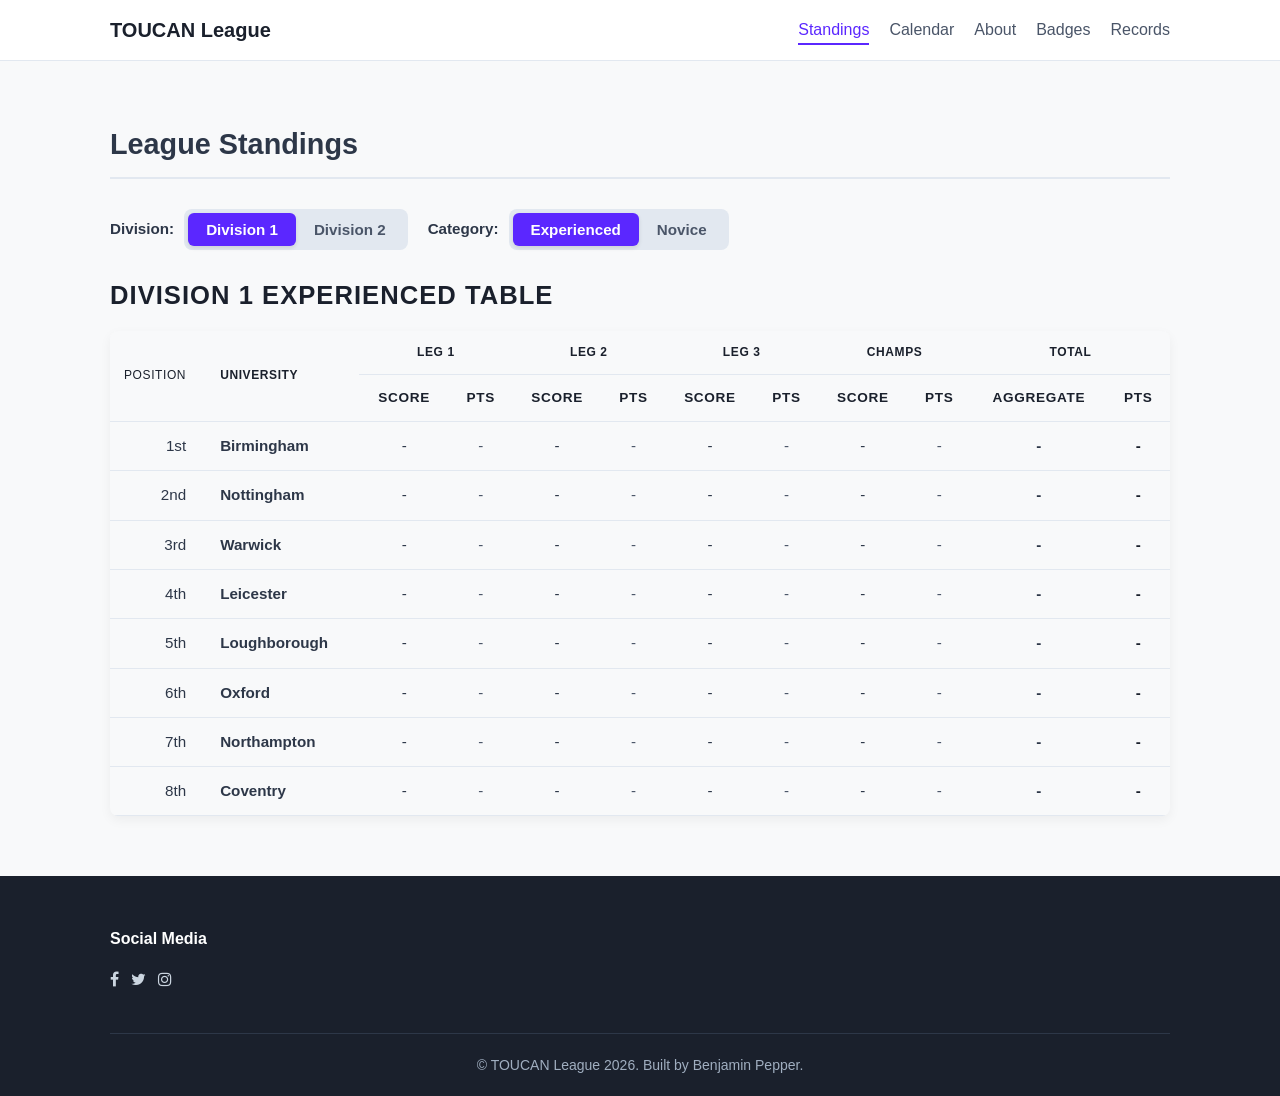
==== standings.html @ f6e98335 "Add files via upload" ====
<!DOCTYPE html>
<html lang="en">
<head>
  <meta charset="UTF-8">
  <meta name="viewport" content="width=device-width, initial-scale=1.0">
  <title>TOUCAN League - Standings</title>
  <link rel="stylesheet" href="styles.css">
  <link rel="stylesheet" href="https://cdnjs.cloudflare.com/ajax/libs/font-awesome/4.7.0/css/font-awesome.min.css">
</head>
<body>
  <header>
    <div class="container">
      <nav aria-label="main navigation">
        <a href="index.html" class="nav-brand">TOUCAN League</a>
        <button class="nav-toggle" aria-label="Toggle navigation">&#9776;</button>
        <ul class="nav-links">
          <li><a href="standings.html" class="active">Standings</a></li>
          <li><a href="calendar.html">Calendar</a></li>
          <li><a href="about.html">About</a></li>
          <li><a href="badges.html">Badges</a></li>
          <li><a href="records.html">Records</a></li>
        </ul>
      </nav>
    </div>
  </header>

  <main class="container">
    <div class="page-header">
      <h1 class="section-title">League Standings</h1>
    </div>

    <section class="standings-full-section">
      <div class="badge-controls">
        <div class="toggle-group">
          <span class="toggle-label">Division:</span>
          <div class="btn-group" id="division-toggles">
            <button class="toggle-btn active" onclick="setStandingsDivision('div1')">Division 1</button>
            <button class="toggle-btn" onclick="setStandingsDivision('div2')">Division 2</button>
          </div>
        </div>

        <div class="toggle-group">
          <span class="toggle-label">Category:</span>
          <div class="btn-group" id="experience-toggles">
            <button class="toggle-btn active" onclick="setStandingsCategory('experienced')">Experienced</button>
            <button class="toggle-btn" onclick="setStandingsCategory('novice')">Novice</button>
          </div>
        </div>
      </div>

      <h2 id="standings-table-title" class="table-heading-title">DIVISION 1 EXPERIENCED TABLE</h2>

      <div class="standings-table-container">
        <table class="standings-detailed-table">
          <thead>
            <tr class="header-group-row">
              <th rowspan="2" class="col-pos">Position</th>
              <th rowspan="2" class="col-uni">University</th>
              <th colspan="2" class="group-header">Leg 1</th>
              <th colspan="2" class="group-header">Leg 2</th>
              <th colspan="2" class="group-header">Leg 3</th>
              <th colspan="2" class="group-header">Champs</th>
              <th colspan="2" class="group-header">Total</th>
            </tr>
            <tr class="header-sub-row">
              <th>Score</th>
              <th>Pts</th>
              <th>Score</th>
              <th>Pts</th>
              <th>Score</th>
              <th>Pts</th>
              <th>Score</th>
              <th>Pts</th>
              <th>Aggregate</th>
              <th>Pts</th>
            </tr>
          </thead>
          <tbody id="standings-table-body">
          </tbody>
        </table>
      </div>
    </section>
  </main>

  <footer>
    <div class="container">
      <div class="footer-columns">
        <div class="footer-col">
          <h4>Social Media</h4>
          <ul class="social-links">
            <li><a href="https://www.facebook.com/groups/buttsleague/" class="fa fa-facebook" target="_blank" aria-label="Facebook"></a></li>
            <li><a href="https://twitter.com/BUTTSLeague" class="fa fa-twitter" target="_blank" aria-label="Twitter"></a></li>
            <li><a href="https://www.instagram.com/toucanarcheryleague/" class="fa fa-instagram" target="_blank" aria-label="Instagram"></a></li>
          </ul>
        </div>
      </div>
      <div class="footer-bottom">
        <p>&copy; TOUCAN League 2026. Built by Benjamin Pepper.</p>
      </div>
    </div>
  </footer>

  <script src="script.js"></script>
</body>
</html>
---- styles.css ----
/* Reset & Base Styles */
* {
  box-sizing: border-box;
  margin: 0;
  padding: 0;
}

body {
  font-family: -apple-system, BlinkMacSystemFont, "Segoe UI", Roboto, Helvetica, Arial, sans-serif;
  color: #333;
  background-color: #f8f9fa;
  line-height: 1.6;
}

a {
  color: #5B27FF;
  text-decoration: none;
}

a:hover {
  text-decoration: underline;
}

.container {
  max-width: 1100px;
  margin: 0 auto;
  padding: 0 20px;
}

/* Header & Navigation */
header {
  background-color: #ffffff;
  border-bottom: 1px solid #e2e8f0;
  position: static;
  top: 0;
  z-index: 100;
}

nav {
  display: flex;
  justify-content: space-between;
  align-items: center;
  height: 60px;
}

.nav-brand {
  font-weight: bold;
  font-size: 1.25rem;
  color: #1a202c;
}

.nav-links {
  display: flex;
  gap: 20px;
  list-style: none;
}

.nav-links a {
  color: #4a5568;
  font-weight: 500;
  padding: 5px 0;
}

.nav-links a:hover{
  color: #5B27FF;
  text-decoration: none;
  border-bottom: none;
}
.nav-links a.active {
  color: #5B27FF;
  border-bottom: 2px solid #5B27FF;
}

.nav-toggle {
  display: none;
  background: none;
  border: none;
  font-size: 1.5rem;
  cursor: pointer;
  color: #1a202c;
}

/* Hero Section */
.hero {
  background: linear-gradient(135deg, #5B27FF 0%, #3182ce 100%);
  color: #ffffff;
  padding: 60px 0;
  text-align: center;
}

.hero h1 {
  font-size: 2.75rem;
  margin-bottom: 10px;
  font-weight: 800;
}

.hero hr {
  width: 60px;
  height: 4px;
  background-color: #ffffff;
  border: none;
  margin: 15px auto;
  border-radius: 2px;
}

.hero p {
  max-width: 700px;
  margin: 0 auto;
  font-size: 1.15rem;
  opacity: 0.95;
}

/* Page Headers */
.page-header {
  padding: 30px 0 10px;
}

.section-title {
  font-size: 1.8rem;
  margin: 30px 0 20px;
  color: #2d3748;
  border-bottom: 2px solid #e2e8f0;
  padding-bottom: 10px;
}

/* Content Cards & Containers */
.content-card {
  background: #ffffff;
  border-radius: 8px;
  box-shadow: 0 4px 6px -1px rgba(0,0,0,0.1);
  padding: 25px;
  margin-bottom: 25px;
}

/* Standings Grid & Tables */
.division-title {
  font-size: 1.4rem;
  color: #2b6cb0;
  margin: 25px 0 15px;
}

.tables-grid {
  display: grid;
  grid-template-columns: repeat(auto-fit, minmax(450px, 1fr));
  gap: 25px;
  margin-bottom: 30px;
}

.table-card {
  background: #ffffff;
  border-radius: 8px;
  box-shadow: 0 4px 6px -1px rgba(0,0,0,0.1), 0 2px 4px -1px rgba(0,0,0,0.06);
  padding: 20px;
}

.table-card h3 {
  margin-bottom: 15px;
  color: #4a5568;
  border-left: 4px solid #5B27FF;
  padding-left: 10px;
}

table {
  width: 100%;
  border-collapse: collapse;
  text-align: left;
  font-size: 0.95rem;
}

th, td {
  padding: 10px 12px;
  border-bottom: 1px solid #edf2f7;
}

th {
  background-color: #f7fafc;
  color: #718096;
  font-weight: 600;
  text-transform: uppercase;
  font-size: 0.75rem;
  letter-spacing: 0.05em;
}

tr:hover td {
  background-color: #f8fafc;
}

/* News Section */
.news-grid {
  display: grid;
  grid-template-columns: 1fr;
  gap: 25px;
  margin-bottom: 30px;
}

article.news-card {
  background: #ffffff;
  border-radius: 8px;
  box-shadow: 0 4px 6px -1px rgba(0,0,0,0.1);
  overflow: hidden;
  padding: 25px;
}

.news-card img {
  width: 100%;
  height: 250px;
  object-fit: cover;
  border-radius: 6px;
  margin-bottom: 15px;
}

.news-card h3 {
  font-size: 1.4rem;
  margin-bottom: 8px;
}

.news-card .meta {
  font-size: 0.85rem;
  color: #718096;
  margin-bottom: 12px;
}

/* Resource Lists & Links */
.link-list {
  list-style-type: square;
  padding-left: 20px;
  margin-top: 10px;
}

.link-list li {
  margin-bottom: 10px;
}

/* Footer */
footer {
  background-color: #1a202c;
  color: #a0aec0;
  padding: 50px 0 20px;
  margin-top: 60px;
}

.footer-columns {
  display: grid; /* Fixed invalid 'flexbox' value */
  grid-template-columns: repeat(auto-fit, minmax(200px, 1fr));
  gap: 30px;
  margin-bottom: 40px;
}

.footer-col h4 {
  color: #ffffff;
  margin-bottom: 15px;
  font-size: 1rem;
}

.footer-col ul {
  list-style: none;
}

.footer-col li {
  margin-bottom: 8px;
}

.footer-col a {
  color: #cbd5e0;
}

.footer-col a:hover {
  color: #ffffff;
}

/* Specific rule to make ONLY social media links display side-by-side */
.footer-col ul.social-links {
  display: flex !important;
  flex-direction: row !important;
  align-items: center;
  gap: 12px;
  padding: 0;
  margin: 0;
}

.footer-col ul.social-links li {
  margin-bottom: 0; /* Clears vertical margin for social icons */
}

.footer-bottom {
  border-top: 1px solid #2d3748;
  padding-top: 20px;
  text-align: center;
  font-size: 0.875rem;
}

/* Mobile Responsive */
@media (max-width: 768px) {
  .nav-toggle {
    display: block;
  }
  .nav-links {
    display: none;
    flex-direction: column;
    position: absolute;
    top: 60px;
    left: 0;
    right: 0;
    background-color: #ffffff;
    border-bottom: 1px solid #e2e8f0;
    padding: 15px 20px;
    gap: 15px;
  }
  .nav-links.open {
    display: flex;
  }
  .tables-grid {
    grid-template-columns: 1fr;
  }
}
/* Standings Header & Division Toggle */
.standings-header {
  display: flex;
  justify-content: space-between;
  align-items: center;
  flex-wrap: wrap;
  gap: 15px;
  margin-top: 20px;
}

.division-toggle {
  display: inline-flex;
  background-color: #e2e8f0;
  padding: 4px;
  border-radius: 8px;
}

.toggle-btn {
  background: none;
  border: none;
  padding: 8px 18px;
  font-size: 0.95rem;
  font-weight: 600;
  color: #4a5568;
  border-radius: 6px;
  cursor: pointer;
  transition: all 0.2s ease-in-out;
}

.toggle-btn:hover {
  color: #1a202c;
}

.toggle-btn.active {
  background-color: #5B27FF;
  color: #ffffff;
  box-shadow: 0 2px 4px rgba(0, 0, 0, 0.1);
}

.view-all-link {
  margin-top: 15px;
  font-weight: 500;
}

/* Table cells styling */
.cell-rank {
  font-weight: 700;
  color: #2b6cb0;
}

.cell-uni {
  font-weight: 500;
}


/* timeline */
/* Container must be relative */
.timeline {
  position: relative;
  max-width: 900px;
  margin: 40px auto;
  padding: 20px 0;
}

/* Central vertical line centered exact at 50% */
.timeline::after {
  content: '';
  position: absolute;
  width: 4px;
  background-color: #1a202c;
  top: 0;
  bottom: 0;
  left: 50%;
  margin-left: -2px; /* Half of 4px line width */
  z-index: 1;
}

/* Timeline items layout */
.timeline-item {
  position: relative;
  width: 50%;
  padding: 10px 40px;
  box-sizing: border-box;
}

.timeline-item.left {
  left: 0;
}

.timeline-item.right {
  left: 50%;
}

/* Timeline dot - exactly 24px wide including border */
.timeline-dot {
  position: absolute;
  top: 28px;
  width: 16px;
  height: 16px;
  background-color: #ffffff;
  border: 4px solid #1a202c;
  border-radius: 50%;
  z-index: 2;
  box-sizing: content-box;
}

/* Left side items: position dot at the exact right edge of the item box */
.timeline-item.left .timeline-dot {
  right: -12px; /* Half of the total 24px dot diameter */
  left: auto;
}

/* Right side items: position dot at the exact left edge of the item box */
.timeline-item.right .timeline-dot {
  left: -12px; /* Half of the total 24px dot diameter */
  right: auto;
}

/* Mobile layout adjustments */
@media (max-width: 768px) {
  .timeline::after {
    left: 20px;
    margin-left: -2px;
  }

  .timeline-item {
    width: 100%;
    padding-left: 50px;
    padding-right: 15px;
  }

  .timeline-item.left,
  .timeline-item.right {
    left: 0;
  }

  .timeline-item.left .timeline-dot,
  .timeline-item.right .timeline-dot {
    left: 8px; /* (20px line center) - (12px dot radius) */
    right: auto;
  }
}


/* Calendar Intro Paragraph */
.calendar-intro {
  max-width: 800px;
  font-size: 1.05rem;
  color: #4a5568;
  line-height: 1.7;
  margin-top: 10px;
  margin-bottom: 30px;
}


/* Profile Grid Container */
.profile-grid {
  display: flex;
  flex-direction: column;
  gap: 20px;
  margin: 30px 0;
}

/* White Profile Card with Shadow and Rounded Corners */
.profile-card {
  display: flex;
  align-items: center;
  background-color: #ffffff;
  border-radius: 12px;
  box-shadow: 0 4px 12px rgba(0, 0, 0, 0.08);
  padding: 24px 30px;
  overflow: hidden;
}

/* Image Wrapper */
.profile-image-container {
  flex-shrink: 0;
  width: 140px;
  height: 140px;
  margin-right: 30px;
  border-radius: 8px;
  overflow: hidden;
  background-color: #edf2f7; /* Placeholder background color if image is loading */
}

.profile-image {
  width: 100%;
  height: 100%;
  object-fit: cover;
}

/* Text Content - Centered vertically and horizontally relative to card space */
.profile-content {
  flex-grow: 1;
  text-align: center;
}

.profile-title {
  font-size: 1.25rem;
  font-weight: 700;
  color: #1a202c;
  margin-bottom: 6px;
}

.profile-description {
  font-size: 1rem;
  color: #4a5568;
  margin: 0;
}

/* Responsive adjustment for mobile devices */
@media (max-width: 600px) {
  .profile-card {
    flex-direction: column;
    text-align: center;
    padding: 20px;
  }

  .profile-image-container {
    margin-right: 0;
    margin-bottom: 16px;
    width: 120px;
    height: 120px;
  }
}


/* Badge Section Controls */
.badge-controls {
  display: flex;
  flex-wrap: wrap;
  gap: 20px;
  margin-bottom: 25px;
  align-items: center;
}

.toggle-group {
  display: flex;
  align-items: center;
  gap: 10px;
}

.toggle-label {
  font-weight: 600;
  color: #2d3748;
  font-size: 0.95rem;
}

.btn-group {
  display: inline-flex;
  background-color: #e2e8f0;
  padding: 4px;
  border-radius: 8px;
}

/* Badge Table Layout */
.badge-table-container {
  overflow-x: auto;
  background-color: #f8f9fa;
  border-radius: 8px;
  box-shadow: 0 4px 12px rgba(0, 0, 0, 0.05);
}

.badge-table {
  width: 100%;
  border-collapse: collapse;
  text-align: center;
  font-size: 1rem;
}

.badge-table th, 
.badge-table td {
  padding: 16px 20px;
  border-bottom: 1px solid #edf2f7;
}

.col-bowstyle, 
.cell-bowstyle {
  text-align: left;
  font-weight: 600;
  color: #2d3748;
  width: 25%;
}

/* Header & Column Target Colors */
.badge-col {
  font-weight: 700;
  width: 15%;
}

/* White Target Column */
.col-white {
  background-color: #f8f9fa;
  color: #2d3748;
}
.cell-white {
  background-color: #f8f9fa;
  color: #2d3748;
}

/* Black Target Column */
.col-black {
  background-color: #2e2e38;
  color: #ffffff;
}
.cell-black {
  background-color: #2e2e38;
  color: #ffffff;
}

/* Blue Target Column */
.col-blue {
  background-color: #3b82f6;
  color: #ffffff;
}
.cell-blue {
  background-color: #3b82f6;
  color: #ffffff;
}

/* Red Target Column */
.col-red {
  background-color: #ef4444;
  color: #ffffff;
}
.cell-red {
  background-color: #ef4444;
  color: #ffffff;
}

/* Gold Target Column */
.col-gold {
  background-color: #facc15;
  color: #1e293b;
}
.cell-gold {
  background-color: #facc15;
  color: #1e293b;
  font-weight: 600;
}

/* Plain Uncolored Table Styling for Records */
.badge-table.plain-table th {
  background-color: #f7fafc;
  color: #4a5568;
  font-weight: 700;
  text-transform: uppercase;
  font-size: 0.8rem;
  letter-spacing: 0.05em;
  border-bottom: 2px solid #e2e8f0;
}

.badge-table.plain-table td {
  background-color: #ffffff;
  color: #2d3748;
  border-bottom: 1px solid #edf2f7;
  font-weight: normal;
}

.badge-table.plain-table tr:hover td {
  background-color: #f8fafc;
}

.badge-table.plain-table .cell-category {
  font-weight: 600;
  color: #2b6cb0;
  text-align: left;
}


/* Standings Table Specific Styles */
.table-heading-title {
  font-family: Impact, "Arial Black", sans-serif;
  font-size: 1.6rem;
  letter-spacing: 0.04em;
  color: #1a202c;
  margin: 25px 0 15px 0;
  text-transform: uppercase;
}

.standings-table-container {
  overflow-x: auto;
  background-color: #f8f9fa;
  border-radius: 8px;
  box-shadow: 0 4px 12px rgba(0, 0, 0, 0.05);
  margin-bottom: 40px;
}

.standings-detailed-table {
  width: 100%;
  border-collapse: collapse;
  text-align: center;
  font-size: 0.95rem;
  color: #2d3748;
}

.standings-detailed-table th, 
.standings-detailed-table td {
  padding: 12px 14px;
  border-bottom: 1px solid #e2e8f0;
}

/* Header styling */
.standings-detailed-table thead th {
  background-color: #f8f9fa;
  font-weight: 700;
  color: #1a202c;
}

.group-header {
  border-bottom: 1px solid #cbd5e0;
}

.header-sub-row th {
  font-size: 0.85rem;
  color: #4a5568;
}

/* Column align & bolding */
.standings-detailed-table .col-pos {
  text-align: right;
  font-weight: 500;
  width: 60px;
}

.standings-detailed-table .col-uni {
  text-align: left;
  font-weight: 600;
  padding-left: 20px;
}

.standings-detailed-table .col-pts {
  color: #4a5568;
}

.standings-detailed-table .col-agg {
  font-weight: 600;
}

.standings-detailed-table .col-total-pts {
  font-weight: 700;
  color: #1a202c;
}

/* Row Hover */
.standings-detailed-table tbody tr:hover td {
  background-color: #edf2f7;
}
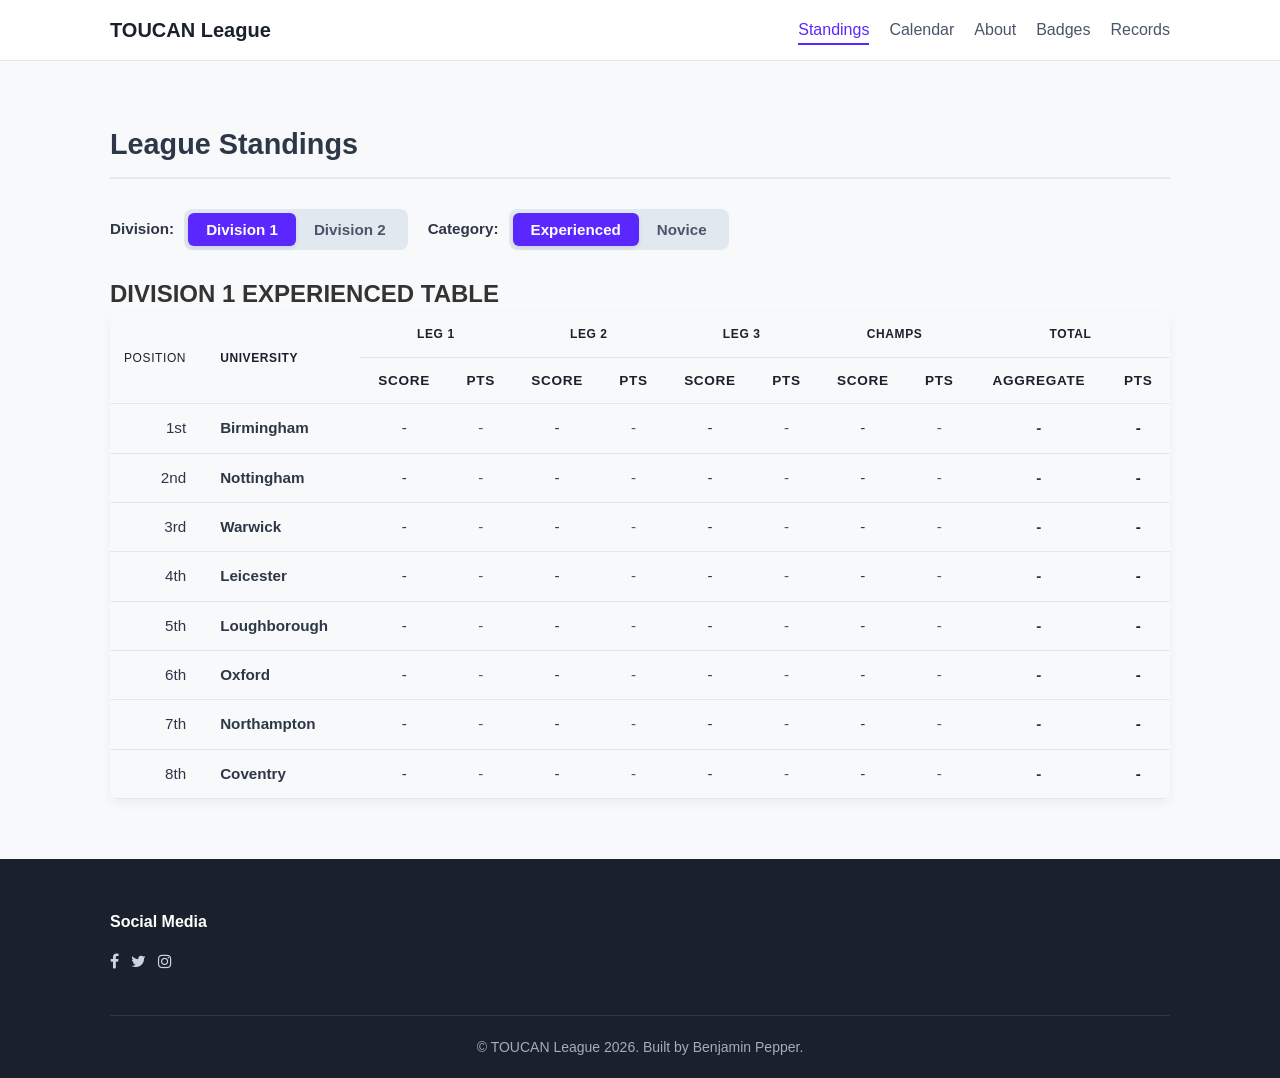
==== commit 4d1bac18: "Update standings.html" ====
--- a/standings.html
+++ b/standings.html
@@ -48,7 +48,7 @@
         </div>
       </div>
 
-      <h2 id="standings-table-title" class="table-heading-title">DIVISION 1 EXPERIENCED TABLE</h2>
+      <h2 id="standings-table-title" class="h1">DIVISION 1 EXPERIENCED TABLE</h2>
 
       <div class="standings-table-container">
         <table class="standings-detailed-table">
@@ -102,4 +102,4 @@
 
   <script src="script.js"></script>
 </body>
-</html>+</html>
